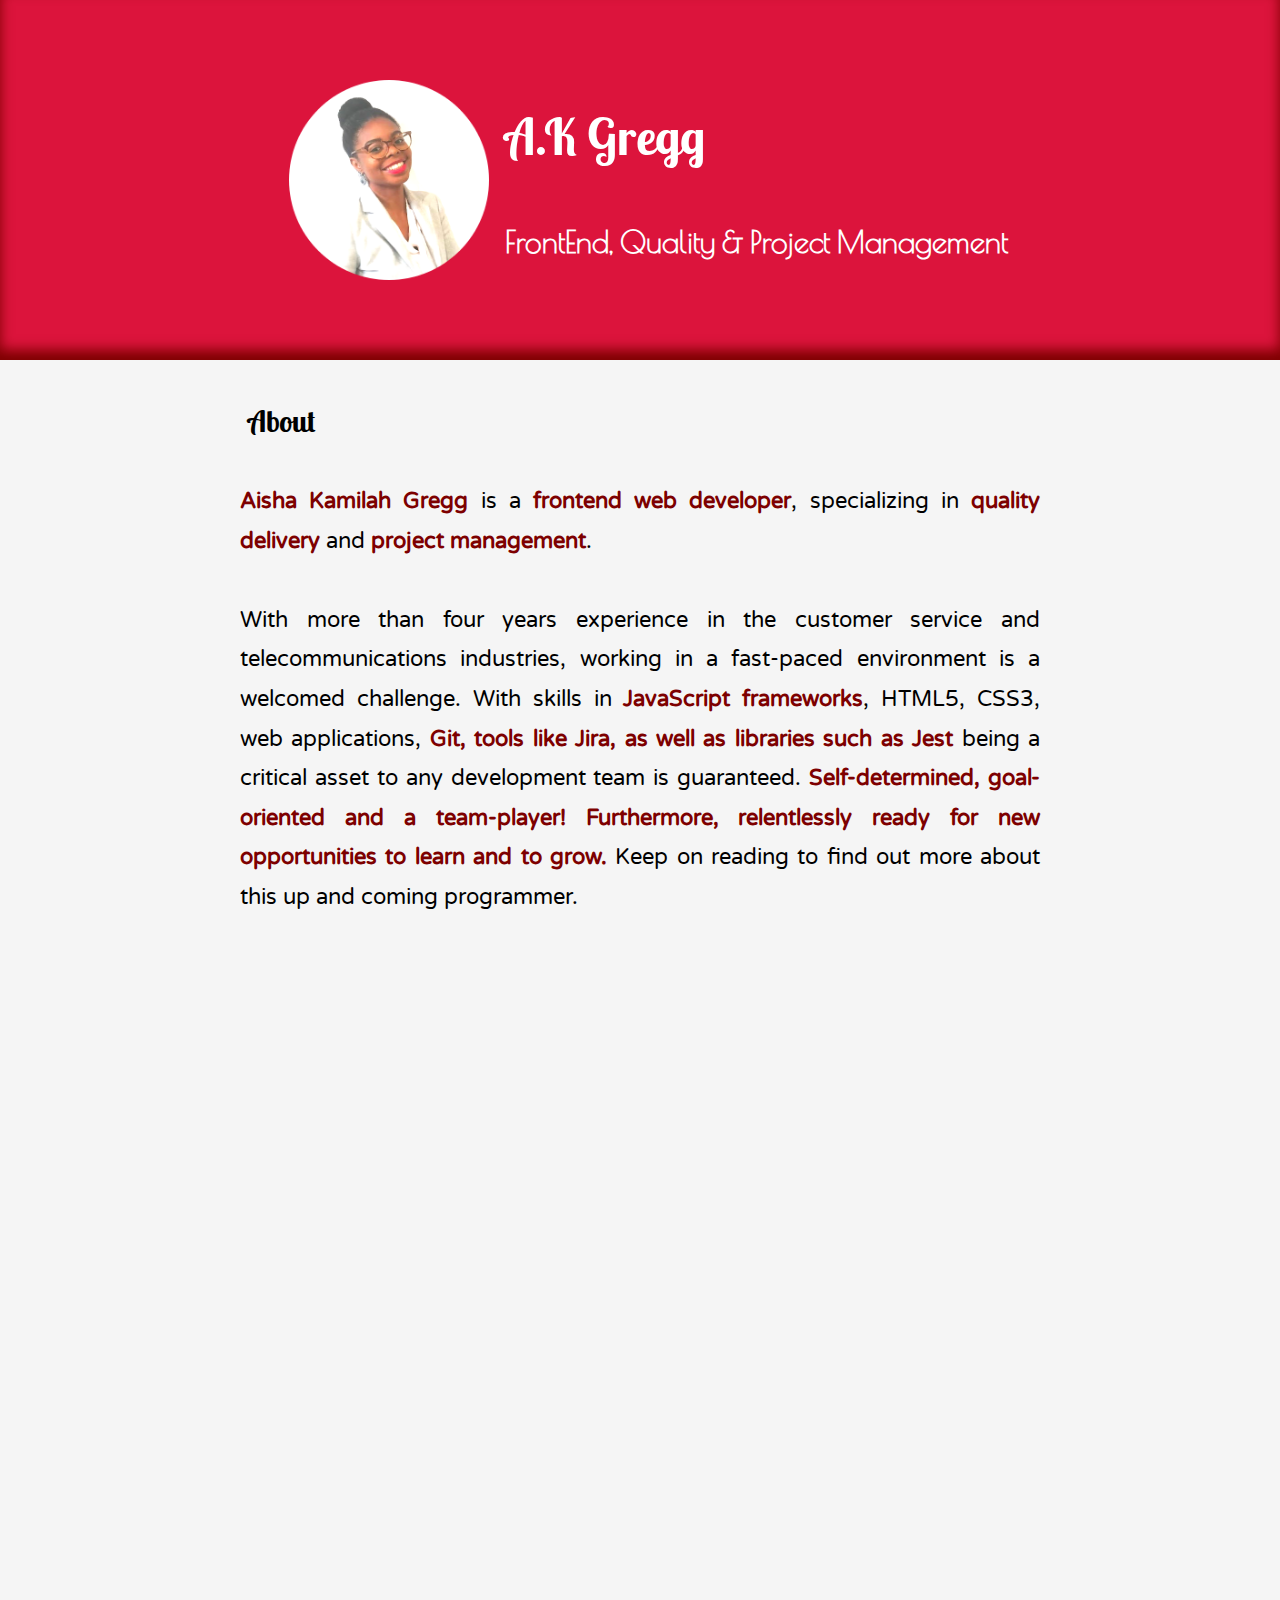
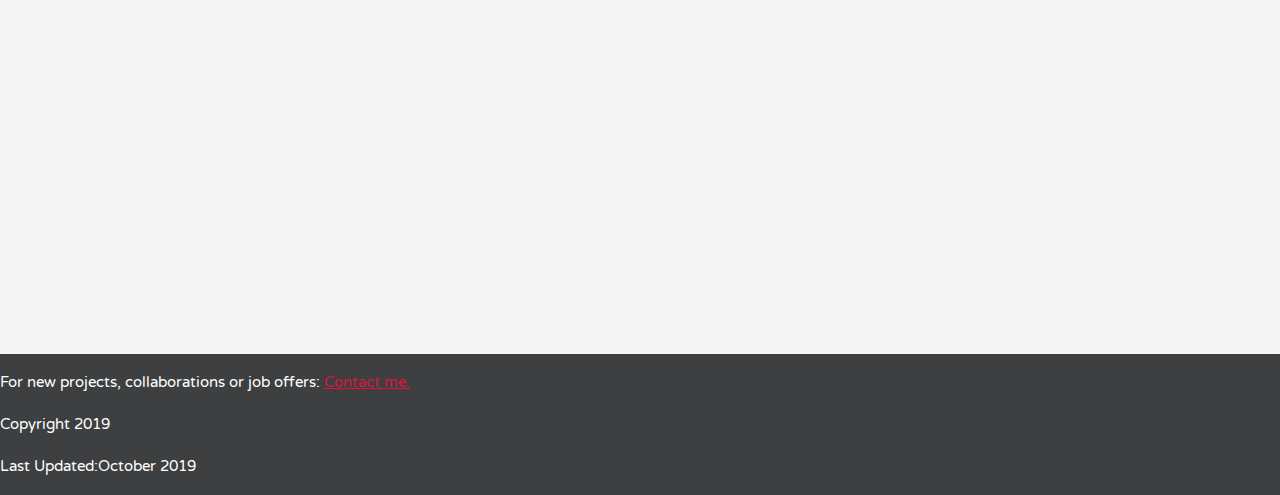
==== index.html @ 385c6fef "rename portfolio to index file" ====
<html lang="en">
  <head>
    <meta charset="UTF-8" />
    <meta name="viewport" content="width=device-width, initial-scale=1.0" />
    <meta http-equiv="X-UA-Compatible" content="ie=edge" />
    <title>Portfolio</title>

    <link rel="stylesheet" href="portfolio-styles.css" />
  </head>
  <body>
    <div class="title">
      <div class="container">
        <img
          src="./images/aishaportfolio1.png"
          class="intro-image"
          alt="portfolio photo"
        />
        <div class="portfolio-intro">
          <h1 class="name">A.K Gregg</h1>

          <h2 class="job-title">FrontEnd, Quality & Project Management</h2>
        </div>
      </div>
    </div>
    <div class="main-container">
      <section>
        <h3 class="section">About</h3>
        <p>
          <strong>Aisha Kamilah Gregg</strong> is a
          <strong>frontend web developer</strong>, specializing in
          <strong>quality delivery</strong> and
          <strong>project management</strong>.<br /><br />
          With more than four years experience in the customer service and
          telecommunications industries, working in a fast-paced environment is
          a welcomed challenge. With skills in
          <strong>JavaScript frameworks</strong>, HTML5, CSS3, web
          applications,<strong>
            Git, tools like Jira, as well as libraries such as Jest </strong
          >being a critical asset to any development team is guaranteed.
          <strong
            >Self-determined, goal-oriented and a team-player! Furthermore,
            relentlessly ready for new opportunities to learn and to grow.
          </strong>
          Keep on reading to find out more about this up and coming programmer.
        </p>
      </section>
      <section>
        <h3 class="section">Education</h3>
        <ol>
          <li>
            <strong>Master´s Degree</strong> in
            <strong>Project Management.</strong>Anglia Ruskin University, United
            Kingdom 2020
          </li>
          <li>
            <strong>Bachelor´s Degree </strong>in
            <strong>Information Technology.</strong>University of the West
            Indies, Trinidad and Tobago 2014
          </li>
          <li>
            <strong>Certificate in FullStack programming</strong
            >:<strong>KeepCoding</strong>, Spain 2019
          </li>
        </ol>
      </section>
      <h3 class="section">Languages</h3>
      <ol>
        <li>English <strong>(Native)</strong></li>
        <li>Spanish <strong>(Upper Intermediate)</strong></li>
        <li>French <strong>(Basic)</strong></li>
      </ol>
      <section>
        <h3 class="section">Projects:</h3>
        <div class="projects-section">
          <img src="./images/blog-img.png" alt=" git hub logo" />
          <img src="./images/love-of-movies-img.png" alt=" git hub logo" />
          <img src="./images/nodepop-img.png" alt=" git hub logo" />
          <img
            src="./images/original-moviesplatform-img.png"
            alt=" git hub logo"
          />
        </div>
      </section>
      <section>
        <h3 class="section">Follow A.K Gregg!</h3>
        <div class="logos">
          <a
            href="https://github.com/aisha-gregg"
            target="_blank"
            class="github"
            ><img src="./images/github-logo.png" alt=" git hub logo"
          /></a>
          <a
            href="https://twitter.com/gregg_aisha"
            target="_blank"
            class="twitter"
            ><img src="./images/twitter-logo.png" alt=" twitterlogo"
          /></a>
          <a
            href="https://www.linkedin.com/in/aisha-gregg-928629104/"
            target="_blank"
            class="linkedin"
            ><img src="./images/linkedin-logo.png" alt=" linkedin logo"
          /></a>
        </div>
      </section>
    </div>
    <section class="footer">
      <p>
        For new projects, collaborations or job offers:
        <a class="contact" href="mailto:aishagregg@gmail.com">Contact me. </a>
      </p>
      <p>Copyright 2019</p>
      <p>Last Updated:October 2019</p>
    </section>
    <script type="text/javascript" src="./portfolio.js"></script>
  </body>
</html>
---- portfolio-styles.css ----
@import url("https://fonts.googleapis.com/css?family=Varela+Round&display=swap");
@import url("https://fonts.googleapis.com/css?family=Lobster+Two|Satisfy&display=swap");
@import url("https://fonts.googleapis.com/css?family=Poiret+One&display=swap");
:root {
  --body-font-family: "Varela Round", sans-serif;
  --title-font-family: "Lobster Two", cursive;
  --subtitle-font-family: "Poiret One", cursive;
  --name-font-size: 50px;

  --body-font-size: 22px;
  --border-radius: 20px;
  --small: 0.25rem;
  --medium: 0.5rem;
  --large: 1rem;
  --primary-color: crimson;
  --on-primary-color: white;
  --secondary-color: #7d0000;
  --title-color: black;
  --header-font-size: 30px;
  --grid-gap-size: 6px;
  --footer-font-size: 15px;
}

body {
  margin: auto 0;
  background-color: rgb(245, 245, 245);
  font-family: var(--body-font-family);
  font-size: var(--body-font-size);
  line-height: 1.8;
  display: flex;
  flex-direction: column;
}

h1,
h2,
h3,
h4,
h5,
h6 {
  font-family: var(--title-font-family);
  font-size: var(--header-font-size);
}

img {
  width: 100%;
}

strong {
  color: var(--secondary-color);
}

p {
  text-align: justify;
}
.name {
  font-size: var(--name-font-size);
}

.container {
  display: flex;
  justify-content: center;
  align-items: center;
  height: 100%;
}

.main-container {
  max-width: 800px;
  margin: 0 auto;
}

.intro-image {
  max-width: 200px;
  padding: var(--large);
}

.job-title {
  text-align: center;
  padding-bottom: var(--medium);
  font-style: normal;
  font-family: var(--subtitle-font-family);
}

.title {
  height: 40vh;
  background-color: var(--primary-color);
  color: var(--on-primary-color);
  box-shadow: inset 0px -10px 13px 0px var(--secondary-color);
}

.section {
  color: var(--title-color);
  border-radius: var(--border-radius);
  width: max-content;
  padding: var(--small) var(--medium);
}

.projects-section {
  display: grid;
  grid-gap: var(--grid-gap-size);
  grid-template-columns: repeat(4, 1fr);
}

.logos img {
  justify-content: center;
  width: 60px;
  padding: var(--small) var(--medium);
}

.footer {
  background-color: rgb(61, 63, 65);
  margin-top: auto;
}

.footer p,
a {
  color: var(--on-primary-color);
  font-size: var(--footer-font-size);
}
.contact {
  color: var(--primary-color);
}

.hide {
  opacity: 0;
  transition: 2s opacity ease;
}

.show {
  opacity: 1;
}

.projects-section img {
  height: 150px;
  overflow: hidden;
}
.projects-section img {
  transition: transform 0.3s ease-in-out;
}
.projects-section img:hover {
  transform: scale(1.5);
  border-radius: var(--medium);
}

.github img:hover {
  background-color: rgb(158, 126, 20);
  transition: 0.2s ease-in-out;
  opacity: 0.8;
  border-radius: var(--medium);
}
.twitter img:hover {
  background-color: rgb(35, 151, 204);
  transition: 0.2s ease-in-out;
  opacity: 0.8;
  border-radius: var(--medium);
}

.linkedin img:hover {
  background-color: rgb(26, 110, 206);
  transition: 0.2s ease-in-out;
  opacity: 0.8;
  border-radius: var(--medium);
}
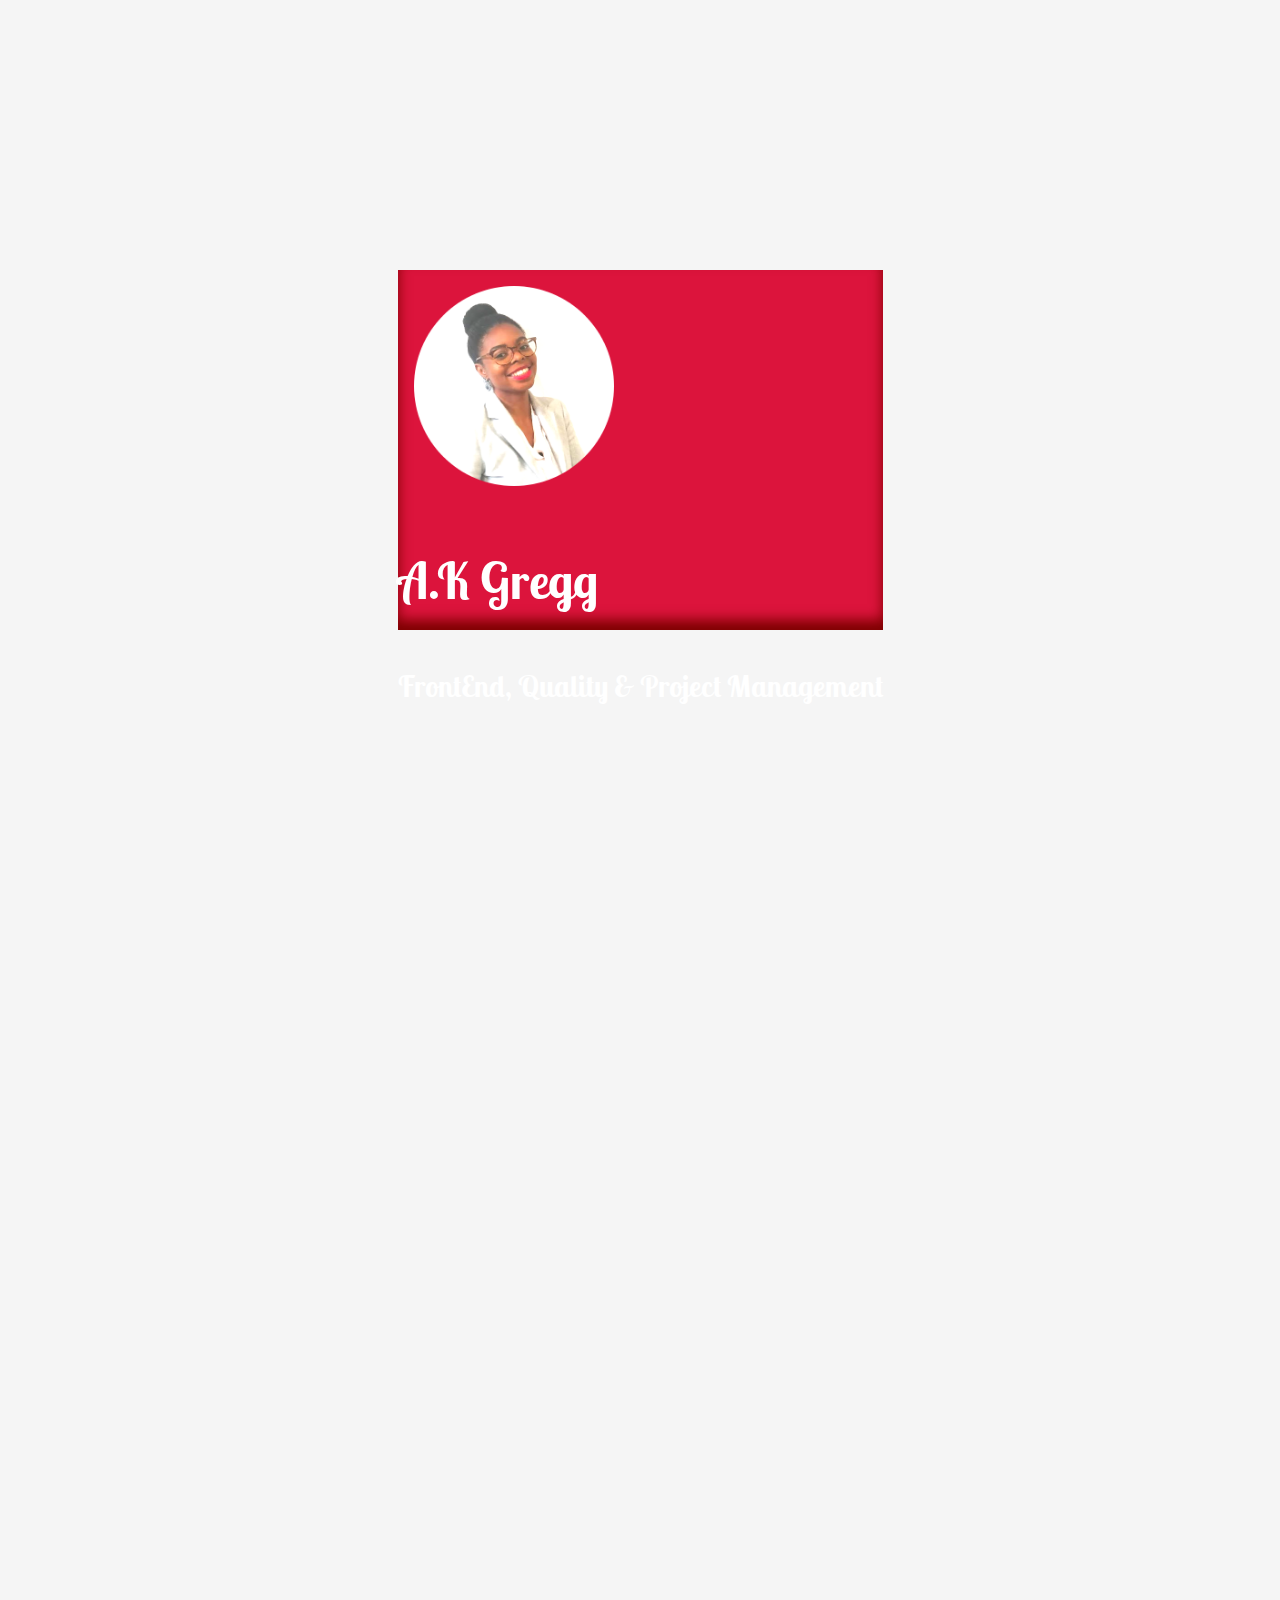
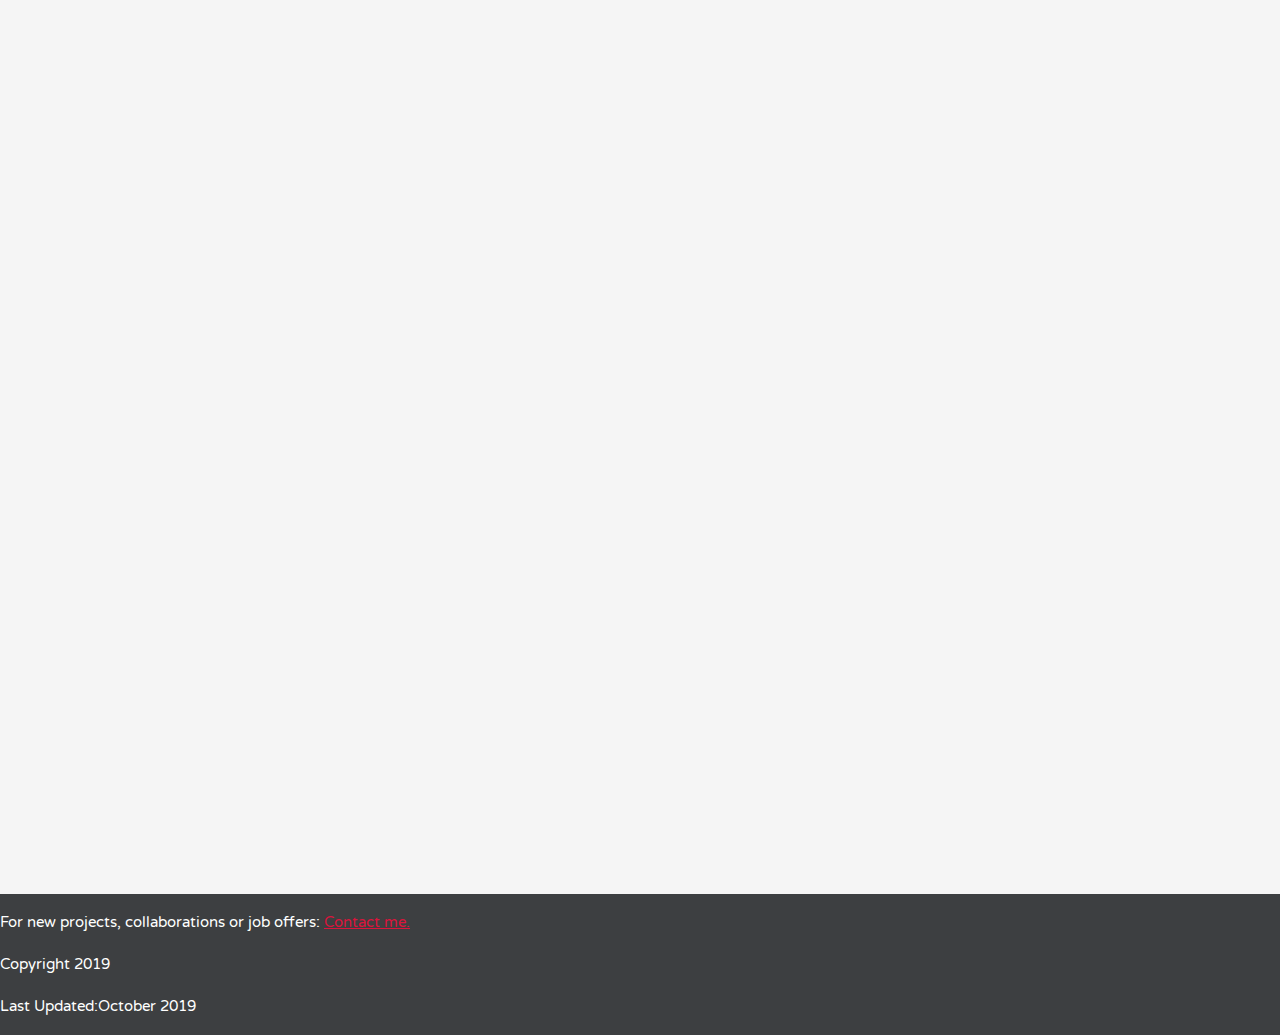
==== commit 2f04f49b: "change text styling" ====
--- a/index.html
+++ b/index.html
@@ -1,15 +1,15 @@
 <html lang="en">
   <head>
     <meta charset="UTF-8" />
-    <meta name="viewport" content="width=device-width, initial-scale=1.0" />
+    <meta name="viewport" content="width=device-width, initial-scale=1" />
     <meta http-equiv="X-UA-Compatible" content="ie=edge" />
     <title>Portfolio</title>
 
     <link rel="stylesheet" href="portfolio-styles.css" />
   </head>
   <body>
-    <div class="title">
-      <div class="container">
+    <div class="container">
+      <div class="title">
         <img
           src="./images/aishaportfolio1.png"
           class="intro-image"
--- a/portfolio-styles.css
+++ b/portfolio-styles.css
@@ -1,10 +1,11 @@
 @import url("https://fonts.googleapis.com/css?family=Varela+Round&display=swap");
 @import url("https://fonts.googleapis.com/css?family=Lobster+Two|Satisfy&display=swap");
 @import url("https://fonts.googleapis.com/css?family=Poiret+One&display=swap");
+
 :root {
   --body-font-family: "Varela Round", sans-serif;
-  --title-font-family: "Lobster Two", cursive;
-  --subtitle-font-family: "Poiret One", cursive;
+  --title-font-family: "Poiret One", cursive;
+  --subtitle-font-family: "Lobster Two", cursive;
   --name-font-size: 50px;
 
   --body-font-size: 22px;
@@ -22,7 +23,7 @@
 }
 
 body {
-  margin: auto 0;
+  margin: 0;
   background-color: rgb(245, 245, 245);
   font-family: var(--body-font-family);
   font-size: var(--body-font-size);
@@ -37,7 +38,7 @@
 h4,
 h5,
 h6 {
-  font-family: var(--title-font-family);
+  font-family: var(--subtitle-font-family);
   font-size: var(--header-font-size);
 }
 
@@ -49,9 +50,6 @@
   color: var(--secondary-color);
 }
 
-p {
-  text-align: justify;
-}
 .name {
   font-size: var(--name-font-size);
 }
@@ -61,6 +59,7 @@
   justify-content: center;
   align-items: center;
   height: 100%;
+  width: 100%;
 }
 
 .main-container {
